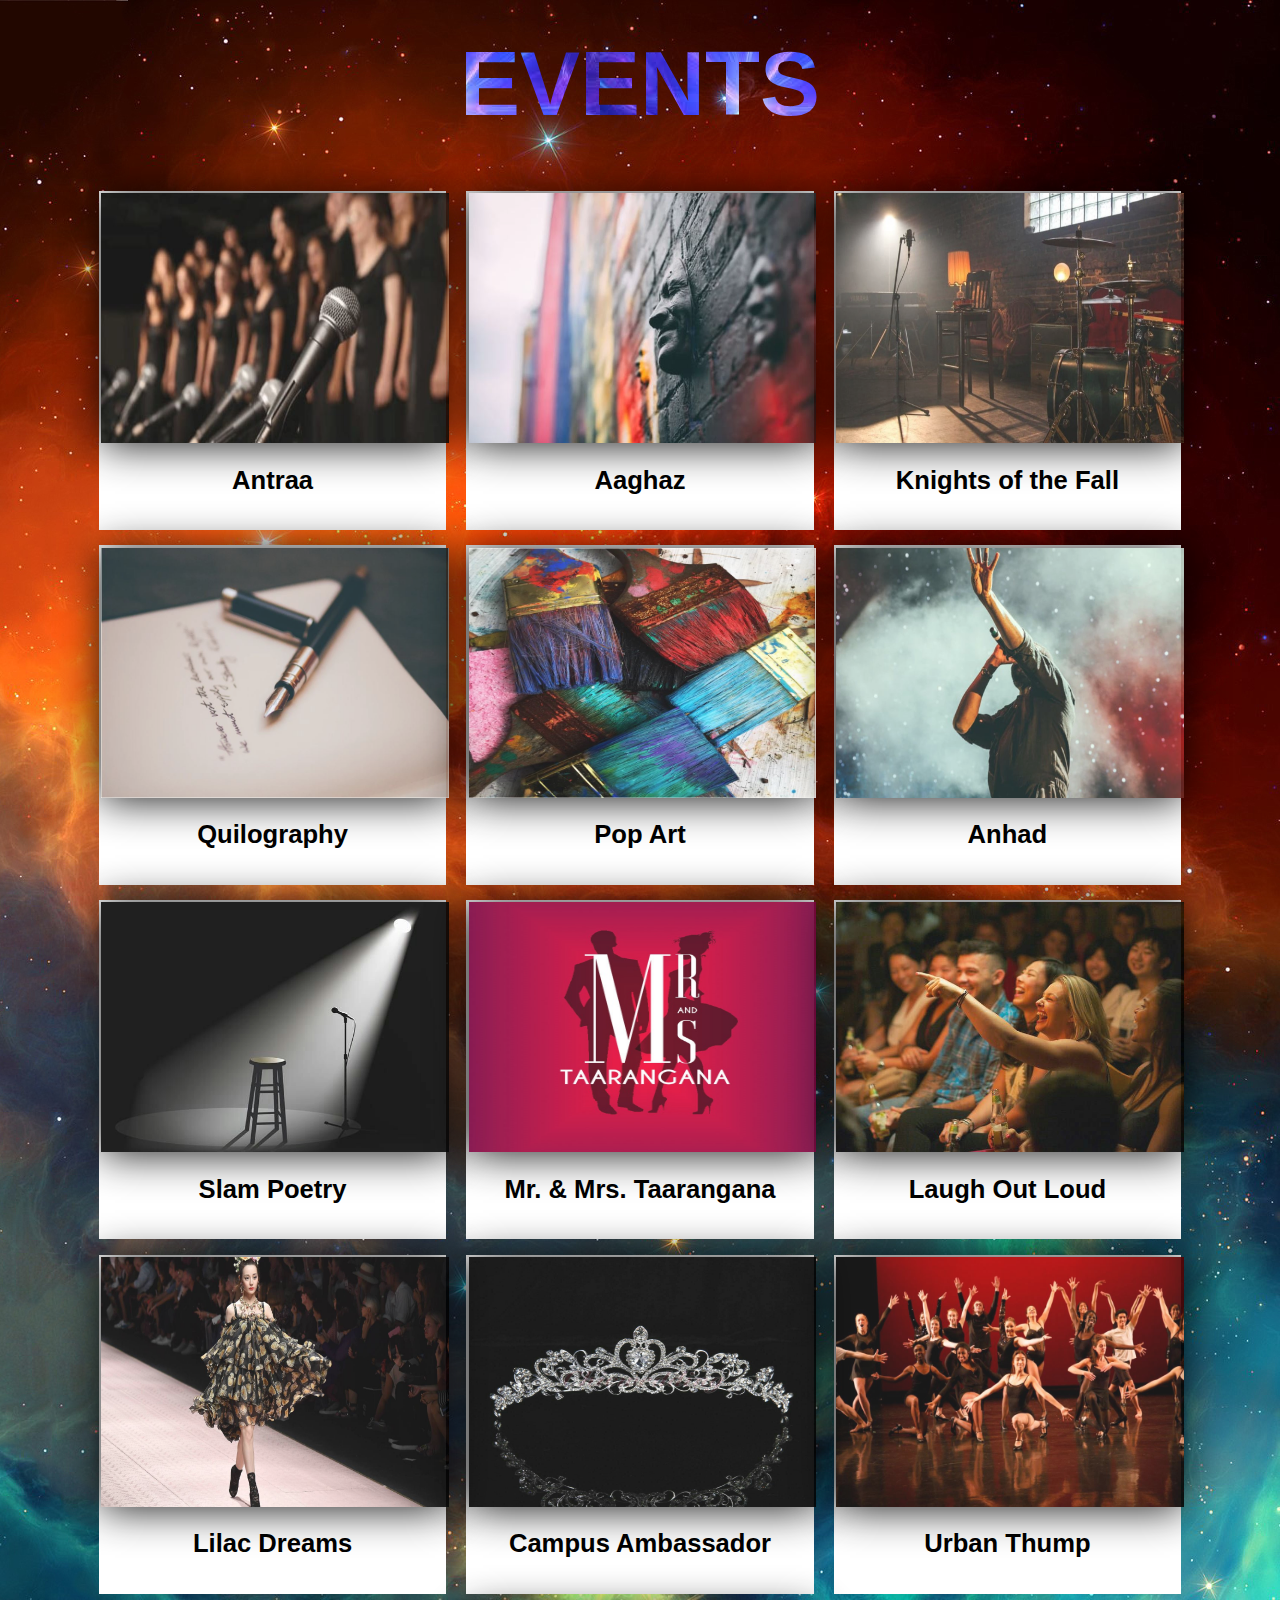
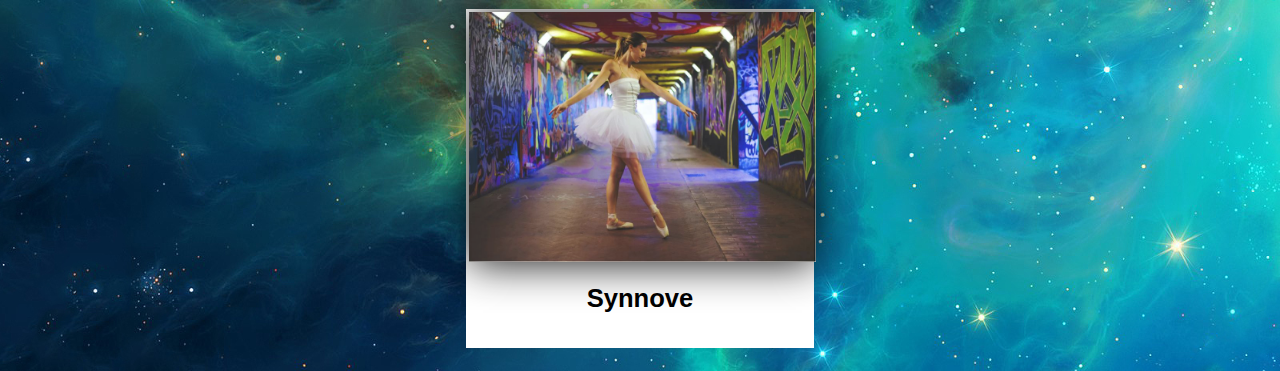
==== Taarangana'2020 events page/events.html @ 452c2b73 "5 projects added" ====
<!doctype html>
<html>
<head>
<meta charset="UTF-8">  
<meta name="viewport" content="width=device-width, initial-scale=1, shrink-to-fit=no">
<title>Taarangana'20</title>
<link href="events.css" type="text/css" rel="stylesheet">

<link rel="stylesheet" href="https://stackpath.bootstrapcdn.com/bootstrap/4.3.1/css/bootstrap.min.css" integrity="sha384-ggOyR0iXCbMQv3Xipma34MD+dH/1fQ784/j6cY/iJTQUOhcWr7x9JvoRxT2MZw1T" crossorigin="anonymous">
<link rel="stylesheet" href="https://fonts.googleapis.com/css?family=Lato">
    

</head>
<body>

<div class="text-container">
<h1><strong>EVENTS</strong></h1>
</div>

<!--
<div class="container-fluid">
<div class="row">
 -->
<div class="container">
<div class="image">
	
	<div class="polaroid">
	<div class="desc">
		<img src="images/antraa.jpg" style="width:100%">
		<div class="container">
			<p>Antraa</p>
		</div>
		<div class="overlay">
		<div class="text">
			<h3>Description:</h3><br>
			<p>
			Day 2 EVENT<br><br>
			No. of participants: 12 per team<br><br>
			Registration Fee: Rs20 per member<br><br>
			</p>
			<button class="register">Register</button>
		</div>
		</div>
	</div>
	</div>
	
	<div class="polaroid">
	<div class="desc">
		<img src="images/aaghaz.jpg" style="width:100%">
		<div class="container">
			<p>Aaghaz</p>
		</div>
		<div class="overlay">
		<div class="text">
			<h3>Description:</h3><br>
			<p>
			Day 1 EVENT<br><br>
			No. of participants: 18 per team<br><br>
			Registration Fee: Rs30 per member<br><br>
			</p>
			<button class="register">Register</button>
			
		</div>
		</div>
	</div>
	</div>
	
	<div class="polaroid">
	<div class="desc">
		<img src="images/knights.jpg" style="width:100%">
		<div class="container">
			<p>Knights of the Fall</p>
		</div>
		<div class="overlay">
		<div class="text">
			<h3>Description:</h3><br>
			<p>
			Day 1 EVENT<br><br>
			No. of participants: 8 per team<br><br>
			Registration Fee: Rs50 per member<br><br>
			</p>
			<button class="register">Register</button>
		</div>
		</div>
	</div>
	</div>
	
	<div class="polaroid">
	<div class="desc">
		<img src="images/quilo.jpg" style="width:100%">
		<div class="container">
			<p>Quilography</p>
		</div>
		<div class="overlay">
		<div class="text">
			<h3>Description:</h3><br>
			<p>
			Day 1 EVENT<br><br>
			No. of participants: 1<br><br>
			Registration Fee: Rs50 per member<br><br>
			</p>
			<button class="register">Register</button>
		</div>
		</div>
	</div>
	</div>
	
	<div class="polaroid">
	<div class="desc">
		<img src="images/pop.jpg" style="width:100%">
		<div class="container">
			<p>Pop Art</p>
		</div>
		<div class="overlay">
		<div class="text">
			<h3>Description:</h3><br>
			<p>
			Day 2 EVENT<br><br>
			No. of participants: 2 per team<br><br>
			Registration Fee: Rs30 per member<br><br>
			</p>
			<button class="register">Register</button></div>
		</div>
	</div>
	</div>
	
	<div class="polaroid">
	<div class="desc">
		<img src="images/anhad.jpg" style="width:100%">
		<div class="container">
			<p>Anhad</p>
		</div>
		<div class="overlay">
		<div class="text">
			<h3>Description:</h3><br>
			<p>
			Day 2 EVENT<br><br>
			No. of participants: 1<br><br>
			Registration Fee: Rs80 <br><br>
			</p>
			<button class="register">Register</button>
		</div>
		</div>
	</div>
	</div>
	
	<div class="polaroid">
	<div class="desc">
		<img src="images/slam.jpg" style="width:100%">
		<div class="container">
			<p>Slam Poetry</p>
		</div>
		<div class="overlay">
		<div class="text">
			<h3>Description:</h3><br>
			<p>
			Day 1 EVENT<br><br>
			No. of participants: 1<br><br>
			Registration Fee: Rs50<br><br>
			</p>
			<button class="register">Register</button>
		</div>
		</div>
	</div>
	</div>
	
	<div class="polaroid">
	<div class="desc">
		<img src="images/mrms.jpg" style="width:100%">
		<div class="container">
			<p>Mr. & Mrs. Taarangana</p>
		</div>
		<div class="overlay">
		<div class="text">
			<h3>Description:</h3><br>
			<p>
			Day 2 EVENT<br><br>
			No. of participants: 1<br><br>
			Registration Fee: Rs100<br><br>
			</p>
			<button class="register">Register</button>
		</div>
		</div>
	</div>
	</div>
	
	<div class="polaroid">
	<div class="desc">
		<img src="images/lol.jpg" style="width:100%">
		<div class="container">
			<p>Laugh Out Loud</p>
		</div>
		<div class="overlay">
		<div class="text">
			<h3>Description:</h3><br>
			<p>
			Day 1 EVENT<br><br>
			No. of participants: 1<br><br>
			Registration Fee: Rs30<br><br>
			</p>
			<button class="register">Register</button>
		</div>
		</div>
	</div>
	</div>
	
	<div class="polaroid">
	<div class="desc">
		<img src="images/lilac.jpg" style="width:100%">
		<div class="container">
			<p>Lilac Dreams</p>
		</div>
		<div class="overlay">
		<div class="text">
			<h3>Description:</h3><br>
			<p>
			Day 1 EVENT<br><br>
			No. of participants: 6 per team<br><br>
			Registration Fee: Rs40 per member<br><br>
			</p>
			<button class="register">Register</button>
		</div>
		</div>
	</div>
	</div>
	
	<div class="polaroid">
	<div class="desc">
		<img src="images/campus.jpg" style="width:100%">
		<div class="container">
			<p>Campus Ambassador</p>
		</div>
		<div class="overlay">
		<div class="text">
			<h3>Description:</h3><br>
			<p>
			No. of participants: 1<br><br>
			Registration Fee: Rs0<br><br>
			</p>
			<button class="register">Register</button>
		</div>
		</div>
	</div>
	</div>
	
	<div class="polaroid">
	<div class="desc">
		<img src="images/urban.jpg" style="width:100%">
		<div class="container">
			<p>Urban Thump</p>
		</div>
		<div class="overlay">
		<div class="text">
			<h3>Description:</h3><br>
			<p>
			Day 1 EVENT<br><br>
			No. of participants: 12 per team<br><br>
			Registration Fee: Rs20 per member<br><br>
			</p>
			<button class="register">Register</button>
		</div>
		</div>
	</div>
	</div>
	
	<div class="polaroid">
	<div class="desc">
		<img src="images/syn.jpg" style="width:100%">
		<div class="container">
			<p>Synnove</p>
		</div>
		<div class="overlay">
		<div class="text">
			<h3>Description:</h3><br>
			<p>
			Day 2 EVENT<br><br>
			No. of participants: 1<br><br>
			Registration Fee: Rs60<br><br>
			</p>
			<button class="register">Register</button>
		</div>
		</div>
	</div>
	</div>


<!--
</div>
</div>
-->
</div>
</div>

<!--

<script src="https://code.jquery.com/jquery-3.3.1.slim.min.js" integrity="sha384-q8i/X+965DzO0rT7abK41JStQIAqVgRVzpbzo5smXKp4YfRvH+8abtTE1Pi6jizo" crossorigin="anonymous"></script>
<script src="https://cdnjs.cloudflare.com/ajax/libs/popper.js/1.14.7/umd/popper.min.js" integrity="sha384-UO2eT0CpHqdSJQ6hJty5KVphtPhzWj9WO1clHTMGa3JDZwrnQq4sF86dIHNDz0W1" crossorigin="anonymous"></script>
<script src="https://stackpath.bootstrapcdn.com/bootstrap/4.3.1/js/bootstrap.min.js" integrity="sha384-JjSmVgyd0p3pXB1rRibZUAYoIIy6OrQ6VrjIEaFf/nJGzIxFDsf4x0xIM+B07jRM" crossorigin="anonymous"></script>
 -->
 
</body>
</html>
---- Taarangana'2020 events page/events.css ----
body{
	margin:0;
	padding:0;
	perspective:1px;
	transform-style:preserve-3d;
	background-image:url('images/rainbow-nebula.jpg');
	background-repeat:no-repeat;
	background-size:cover;
	width:100%;
	overflow-x:hidden;
	overflow-y:scroll;
	
}
h1{
	padding:0;
	font-family:arial;
	
}


.text-container h1{
	
	font-size:90px;
	color:rgba(255,255,255,.1);
	background-image:url(images/bg4.jpg);
	background-repeat: repeat-x;
	-webkit-text-fill-color:transparent;
	-webkit-background-clip:text;
	animation:animate 70s linear infinite;
	
}
 @keyframes animate{
	 0%{
		 background-position:Left 20px top 10px;
	 }
	 40%{
		 background-position:Left 1000px top 10px;
	 }
	 
	 
 }

.text-container
{
	text-align:center;
	margin-top:30px;
	margin-bottom:30px;
}
div.polaroid {
  width: 31.6%;
  background-color: white;
  margin: 0.7%;
  display: inline-block;
}

div.container {
  text-align: center;
  padding: 15px 20px;
  
}


img{
	width:34.6%;
	height: 250px;
	margin:0.7%; 
	opacity: 0.9;
	border: 7px solid black;
	box-shadow:0px 2px 40px black;
	
}

.image{
	position:relative;
	text-align:center;
	color:black;
}

p{
	font-weight: bold;
	font-size: 2vw;
}



.desc {
  position: relative;
  width: 100%;
}



.overlay {
  position: absolute;
  top: 0;
  bottom: 0;
  left: 0;
  right: 0;
  height: 100%;
  width: 100%;
  opacity: 0;
  transition: .5s ease;
  background-color: #03abcb;
}

.desc:hover .overlay {
  opacity: 0.9;
}

.text {
	width:100%;
  color: white;
  font-size: 20px;
  position: absolute;
  top: 50%;
  left: 50%;
  transform: translate(-50%, -50%);
  -ms-transform: translate(-50%, -50%);
}
.text p{
	font-size:0.9rem;
}
.register{
	background-color:#00FFFF;
	margin-top:30px;
	border:1px solid blue;
	border-radius:5px;
}
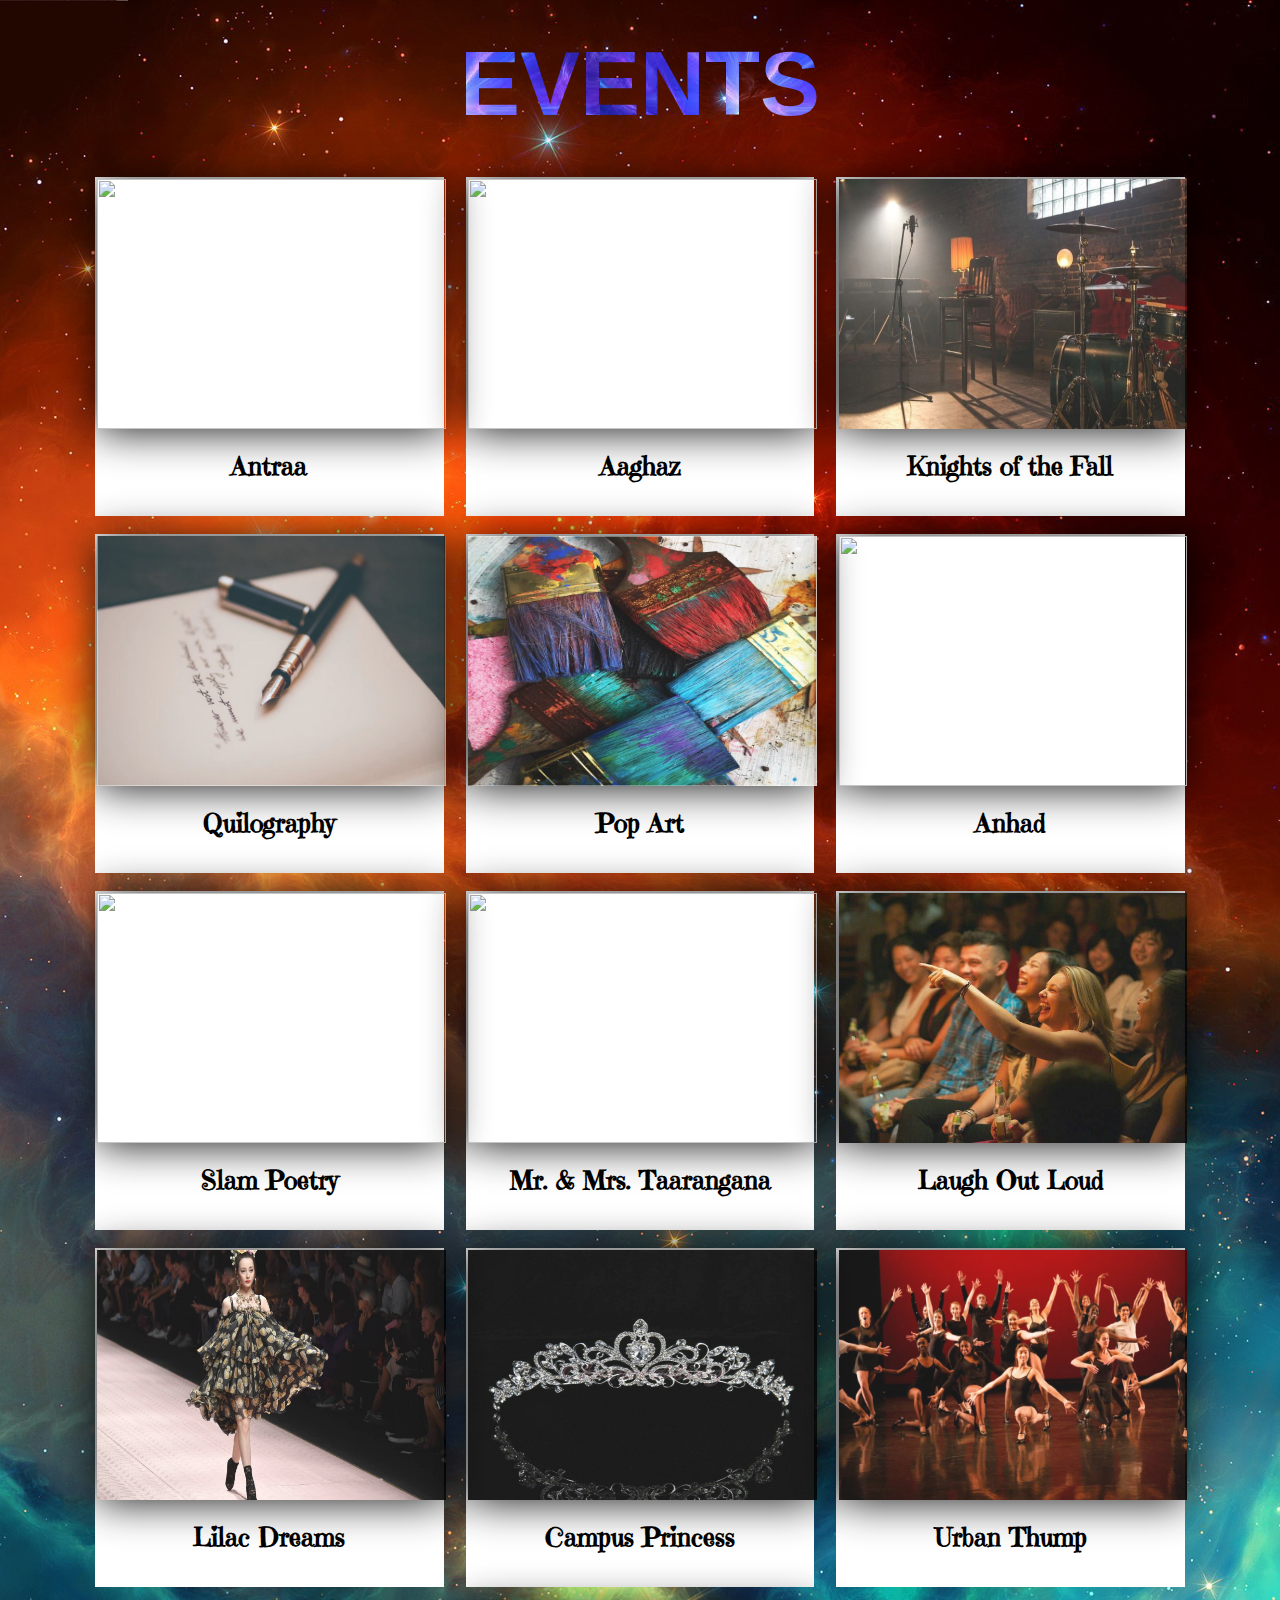
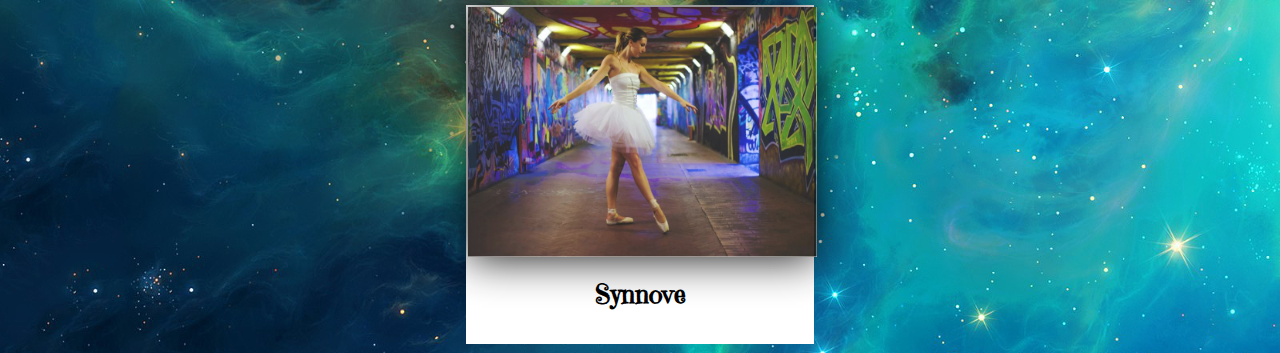
==== commit 20230b17: "Updated Events page" ====
--- a/Taarangana'2020 events page/events.html
+++ b/Taarangana'2020 events page/events.html
@@ -7,9 +7,10 @@
 <link href="events.css" type="text/css" rel="stylesheet">
 
 <link rel="stylesheet" href="https://stackpath.bootstrapcdn.com/bootstrap/4.3.1/css/bootstrap.min.css" integrity="sha384-ggOyR0iXCbMQv3Xipma34MD+dH/1fQ784/j6cY/iJTQUOhcWr7x9JvoRxT2MZw1T" crossorigin="anonymous">
-<link rel="stylesheet" href="https://fonts.googleapis.com/css?family=Lato">
+
+<link rel="stylesheet" href="https://use.fontawesome.com/releases/v5.13.0/css/all.css" integrity="sha384-Bfad6CLCknfcloXFOyFnlgtENryhrpZCe29RTifKEixXQZ38WheV+i/6YWSzkz3V" crossorigin="anonymous">
     
-
+<link href="https://fonts.googleapis.com/css2?family=Emilys+Candy&display=swap" rel="stylesheet">
 </head>
 <body>
 
@@ -17,23 +18,20 @@
 <h1><strong>EVENTS</strong></h1>
 </div>
 
-<!--
-<div class="container-fluid">
-<div class="row">
- -->
 <div class="container">
-<div class="image">
-	
-	<div class="polaroid">
-	<div class="desc">
-		<img src="images/antraa.jpg" style="width:100%">
-		<div class="container">
+<div class="events">
+
+	<div class="polaroid">
+	<div class="desc">
+		<img src="https://images.unsplash.com/photo-1512053459797-38c3a066cabd?ixlib=rb-1.2.1&ixid=eyJhcHBfaWQiOjEyMDd9&auto=format&fit=crop&w=500&q=60" style="width:100%">
+		<div class="heading">
 			<p>Antraa</p>
 		</div>
 		<div class="overlay">
 		<div class="text">
 			<h3>Description:</h3><br>
 			<p>
+			Group Singing Competition<br><br>
 			Day 2 EVENT<br><br>
 			No. of participants: 12 per team<br><br>
 			Registration Fee: Rs20 per member<br><br>
@@ -46,14 +44,15 @@
 	
 	<div class="polaroid">
 	<div class="desc">
-		<img src="images/aaghaz.jpg" style="width:100%">
-		<div class="container">
+		<img src="https://images.unsplash.com/photo-1524633412778-878453ef0cd7?ixlib=rb-1.2.1&ixid=eyJhcHBfaWQiOjEyMDd9&auto=format&fit=crop&w=500&q=60" style="width:100%">
+		<div class="heading">
 			<p>Aaghaz</p>
 		</div>
 		<div class="overlay">
 		<div class="text">
 			<h3>Description:</h3><br>
 			<p>
+			Street Play event<br><br>
 			Day 1 EVENT<br><br>
 			No. of participants: 18 per team<br><br>
 			Registration Fee: Rs30 per member<br><br>
@@ -68,13 +67,14 @@
 	<div class="polaroid">
 	<div class="desc">
 		<img src="images/knights.jpg" style="width:100%">
-		<div class="container">
+		<div class="heading">
 			<p>Knights of the Fall</p>
 		</div>
 		<div class="overlay">
 		<div class="text">
 			<h3>Description:</h3><br>
 			<p>
+			Band Competition <br><br>
 			Day 1 EVENT<br><br>
 			No. of participants: 8 per team<br><br>
 			Registration Fee: Rs50 per member<br><br>
@@ -88,13 +88,14 @@
 	<div class="polaroid">
 	<div class="desc">
 		<img src="images/quilo.jpg" style="width:100%">
-		<div class="container">
+		<div class="heading">
 			<p>Quilography</p>
 		</div>
 		<div class="overlay">
 		<div class="text">
 			<h3>Description:</h3><br>
 			<p>
+			Creative writing Competition<br><br>
 			Day 1 EVENT<br><br>
 			No. of participants: 1<br><br>
 			Registration Fee: Rs50 per member<br><br>
@@ -108,13 +109,14 @@
 	<div class="polaroid">
 	<div class="desc">
 		<img src="images/pop.jpg" style="width:100%">
-		<div class="container">
+		<div class="heading">
 			<p>Pop Art</p>
 		</div>
 		<div class="overlay">
 		<div class="text">
 			<h3>Description:</h3><br>
 			<p>
+			Solo Art event<br><br>
 			Day 2 EVENT<br><br>
 			No. of participants: 2 per team<br><br>
 			Registration Fee: Rs30 per member<br><br>
@@ -126,14 +128,15 @@
 	
 	<div class="polaroid">
 	<div class="desc">
-		<img src="images/anhad.jpg" style="width:100%">
-		<div class="container">
+		<img src="https://images.unsplash.com/photo-1511671782779-c97d3d27a1d4?ixlib=rb-1.2.1&auto=format&fit=crop&w=500&q=60" style="width:100%">
+		<div class="heading">
 			<p>Anhad</p>
 		</div>
 		<div class="overlay">
 		<div class="text">
 			<h3>Description:</h3><br>
 			<p>
+			Solo Singing Competition<br><br>
 			Day 2 EVENT<br><br>
 			No. of participants: 1<br><br>
 			Registration Fee: Rs80 <br><br>
@@ -146,14 +149,15 @@
 	
 	<div class="polaroid">
 	<div class="desc">
-		<img src="images/slam.jpg" style="width:100%">
-		<div class="container">
+		<img src="https://images.unsplash.com/photo-1510086889881-85419a73b82b?ixlib=rb-1.2.1&ixid=eyJhcHBfaWQiOjEyMDd9&auto=format&fit=crop&w=1050&q=80" style="width:100%">
+		<div class="heading">
 			<p>Slam Poetry</p>
 		</div>
 		<div class="overlay">
 		<div class="text">
 			<h3>Description:</h3><br>
 			<p>
+			Solo Poem Reciting event<br><br>
 			Day 1 EVENT<br><br>
 			No. of participants: 1<br><br>
 			Registration Fee: Rs50<br><br>
@@ -166,14 +170,15 @@
 	
 	<div class="polaroid">
 	<div class="desc">
-		<img src="images/mrms.jpg" style="width:100%">
-		<div class="container">
+		<img src="https://images.unsplash.com/photo-1562246093-52d9696e92d6?ixlib=rb-1.2.1&ixid=eyJhcHBfaWQiOjEyMDd9&auto=format&fit=crop&w=1050&q=80" style="width:100%">
+		<div class="heading">
 			<p>Mr. & Mrs. Taarangana</p>
 		</div>
 		<div class="overlay">
 		<div class="text">
 			<h3>Description:</h3><br>
 			<p>
+			Beauty with brains contest! Both boys and girls can take part in this event!<br><br>
 			Day 2 EVENT<br><br>
 			No. of participants: 1<br><br>
 			Registration Fee: Rs100<br><br>
@@ -187,13 +192,14 @@
 	<div class="polaroid">
 	<div class="desc">
 		<img src="images/lol.jpg" style="width:100%">
-		<div class="container">
+		<div class="heading">
 			<p>Laugh Out Loud</p>
 		</div>
 		<div class="overlay">
 		<div class="text">
 			<h3>Description:</h3><br>
 			<p>
+			If you are a stand-up comedian, then this event is for you! <br><br>
 			Day 1 EVENT<br><br>
 			No. of participants: 1<br><br>
 			Registration Fee: Rs30<br><br>
@@ -207,13 +213,14 @@
 	<div class="polaroid">
 	<div class="desc">
 		<img src="images/lilac.jpg" style="width:100%">
-		<div class="container">
+		<div class="heading">
 			<p>Lilac Dreams</p>
 		</div>
 		<div class="overlay">
 		<div class="text">
 			<h3>Description:</h3><br>
 			<p>
+			Fashion Show Event<br><br>
 			Day 1 EVENT<br><br>
 			No. of participants: 6 per team<br><br>
 			Registration Fee: Rs40 per member<br><br>
@@ -227,13 +234,14 @@
 	<div class="polaroid">
 	<div class="desc">
 		<img src="images/campus.jpg" style="width:100%">
-		<div class="container">
-			<p>Campus Ambassador</p>
-		</div>
-		<div class="overlay">
-		<div class="text">
-			<h3>Description:</h3><br>
-			<p>
+		<div class="heading">
+			<p>Campus Princess</p>
+		</div>
+		<div class="overlay">
+		<div class="text">
+			<h3>Description:</h3><br>
+			<p>
+			Beauty and brain is a deadly combination,and that is what the world is in search of.<br><br>
 			No. of participants: 1<br><br>
 			Registration Fee: Rs0<br><br>
 			</p>
@@ -246,13 +254,14 @@
 	<div class="polaroid">
 	<div class="desc">
 		<img src="images/urban.jpg" style="width:100%">
-		<div class="container">
+		<div class="heading">
 			<p>Urban Thump</p>
 		</div>
 		<div class="overlay">
 		<div class="text">
 			<h3>Description:</h3><br>
 			<p>
+			Western Group Dance event<br><br>
 			Day 1 EVENT<br><br>
 			No. of participants: 12 per team<br><br>
 			Registration Fee: Rs20 per member<br><br>
@@ -266,13 +275,14 @@
 	<div class="polaroid">
 	<div class="desc">
 		<img src="images/syn.jpg" style="width:100%">
-		<div class="container">
+		<div class="heading">
 			<p>Synnove</p>
 		</div>
 		<div class="overlay">
 		<div class="text">
 			<h3>Description:</h3><br>
 			<p>
+			A solo dance event<br><br>
 			Day 2 EVENT<br><br>
 			No. of participants: 1<br><br>
 			Registration Fee: Rs60<br><br>
@@ -283,20 +293,8 @@
 	</div>
 	</div>
 
-
-<!--
 </div>
 </div>
--->
-</div>
-</div>
-
-<!--
-
-<script src="https://code.jquery.com/jquery-3.3.1.slim.min.js" integrity="sha384-q8i/X+965DzO0rT7abK41JStQIAqVgRVzpbzo5smXKp4YfRvH+8abtTE1Pi6jizo" crossorigin="anonymous"></script>
-<script src="https://cdnjs.cloudflare.com/ajax/libs/popper.js/1.14.7/umd/popper.min.js" integrity="sha384-UO2eT0CpHqdSJQ6hJty5KVphtPhzWj9WO1clHTMGa3JDZwrnQq4sF86dIHNDz0W1" crossorigin="anonymous"></script>
-<script src="https://stackpath.bootstrapcdn.com/bootstrap/4.3.1/js/bootstrap.min.js" integrity="sha384-JjSmVgyd0p3pXB1rRibZUAYoIIy6OrQ6VrjIEaFf/nJGzIxFDsf4x0xIM+B07jRM" crossorigin="anonymous"></script>
- -->
- 
+
 </body>
 </html>
--- a/Taarangana'2020 events page/events.css
+++ b/Taarangana'2020 events page/events.css
@@ -1,8 +1,6 @@
 body{
 	margin:0;
 	padding:0;
-	perspective:1px;
-	transform-style:preserve-3d;
 	background-image:url('images/rainbow-nebula.jpg');
 	background-repeat:no-repeat;
 	background-size:cover;
@@ -11,15 +9,10 @@
 	overflow-y:scroll;
 	
 }
-h1{
+
+.text-container h1{
 	padding:0;
 	font-family:arial;
-	
-}
-
-
-.text-container h1{
-	
 	font-size:90px;
 	color:rgba(255,255,255,.1);
 	background-image:url(images/bg4.jpg);
@@ -29,6 +22,7 @@
 	animation:animate 70s linear infinite;
 	
 }
+/*Animation of EVENTS heading*/
  @keyframes animate{
 	 0%{
 		 background-position:Left 20px top 10px;
@@ -39,26 +33,34 @@
 	 
 	 
  }
-
+/*To make heading align to center*/
 .text-container
 {
 	text-align:center;
 	margin-top:30px;
 	margin-bottom:30px;
 }
+
+/*Events*/
+.events{
+	text-align:center;
+	color:black;
+}
+
+/*Polaroid for single event*/
 div.polaroid {
-  width: 31.6%;
+  width: 31.4%;
   background-color: white;
-  margin: 0.7%;
+  margin: 0.8%;
   display: inline-block;
 }
 
-div.container {
+/*heading of an event*/
+div.heading{
   text-align: center;
   padding: 15px 20px;
-  
+  font-family: 'Emilys Candy', cursive;
 }
-
 
 img{
 	width:34.6%;
@@ -67,13 +69,6 @@
 	opacity: 0.9;
 	border: 7px solid black;
 	box-shadow:0px 2px 40px black;
-	
-}
-
-.image{
-	position:relative;
-	text-align:center;
-	color:black;
 }
 
 p{
@@ -81,48 +76,65 @@
 	font-size: 2vw;
 }
 
-
-
 .desc {
   position: relative;
   width: 100%;
 }
 
-
-
 .overlay {
   position: absolute;
-  top: 0;
-  bottom: 0;
+  bottom: 100%;
   left: 0;
   right: 0;
-  height: 100%;
+  height: 0;
   width: 100%;
   opacity: 0;
+  overflow: hidden;
   transition: .5s ease;
   background-color: #03abcb;
 }
 
+/*slide down effect on image*/
 .desc:hover .overlay {
-  opacity: 0.9;
-}
+	bottom: 0;
+	height: 100%;
+	opacity: 1;
+  }
+  
+  /*description which shows after hovering on event*/
+  .text {
+	width:100%;
+	color: white;
+	font-size: 20px;
+	position: absolute;
+	top: 50%;
+	left: 50%;
+	-webkit-transform: translate(-50%, -50%);
+	-ms-transform: translate(-50%, -50%);
+	transform: translate(-50%, -50%);
+	text-align: center;
+  }
 
-.text {
-	width:100%;
-  color: white;
-  font-size: 20px;
-  position: absolute;
-  top: 50%;
-  left: 50%;
-  transform: translate(-50%, -50%);
-  -ms-transform: translate(-50%, -50%);
-}
 .text p{
 	font-size:0.9rem;
 }
+/*register button for any event*/
 .register{
 	background-color:#00FFFF;
-	margin-top:30px;
+	margin-top:15px;
 	border:1px solid blue;
 	border-radius:5px;
-}+}
+
+  @media only screen and (max-width: 991px) {
+	div.polaroid{
+		width: 31%;
+	}
+  }
+  
+@media only screen and (max-width: 640px) {
+	div.polaroid{
+		width: 80%;
+	}
+  }
+  